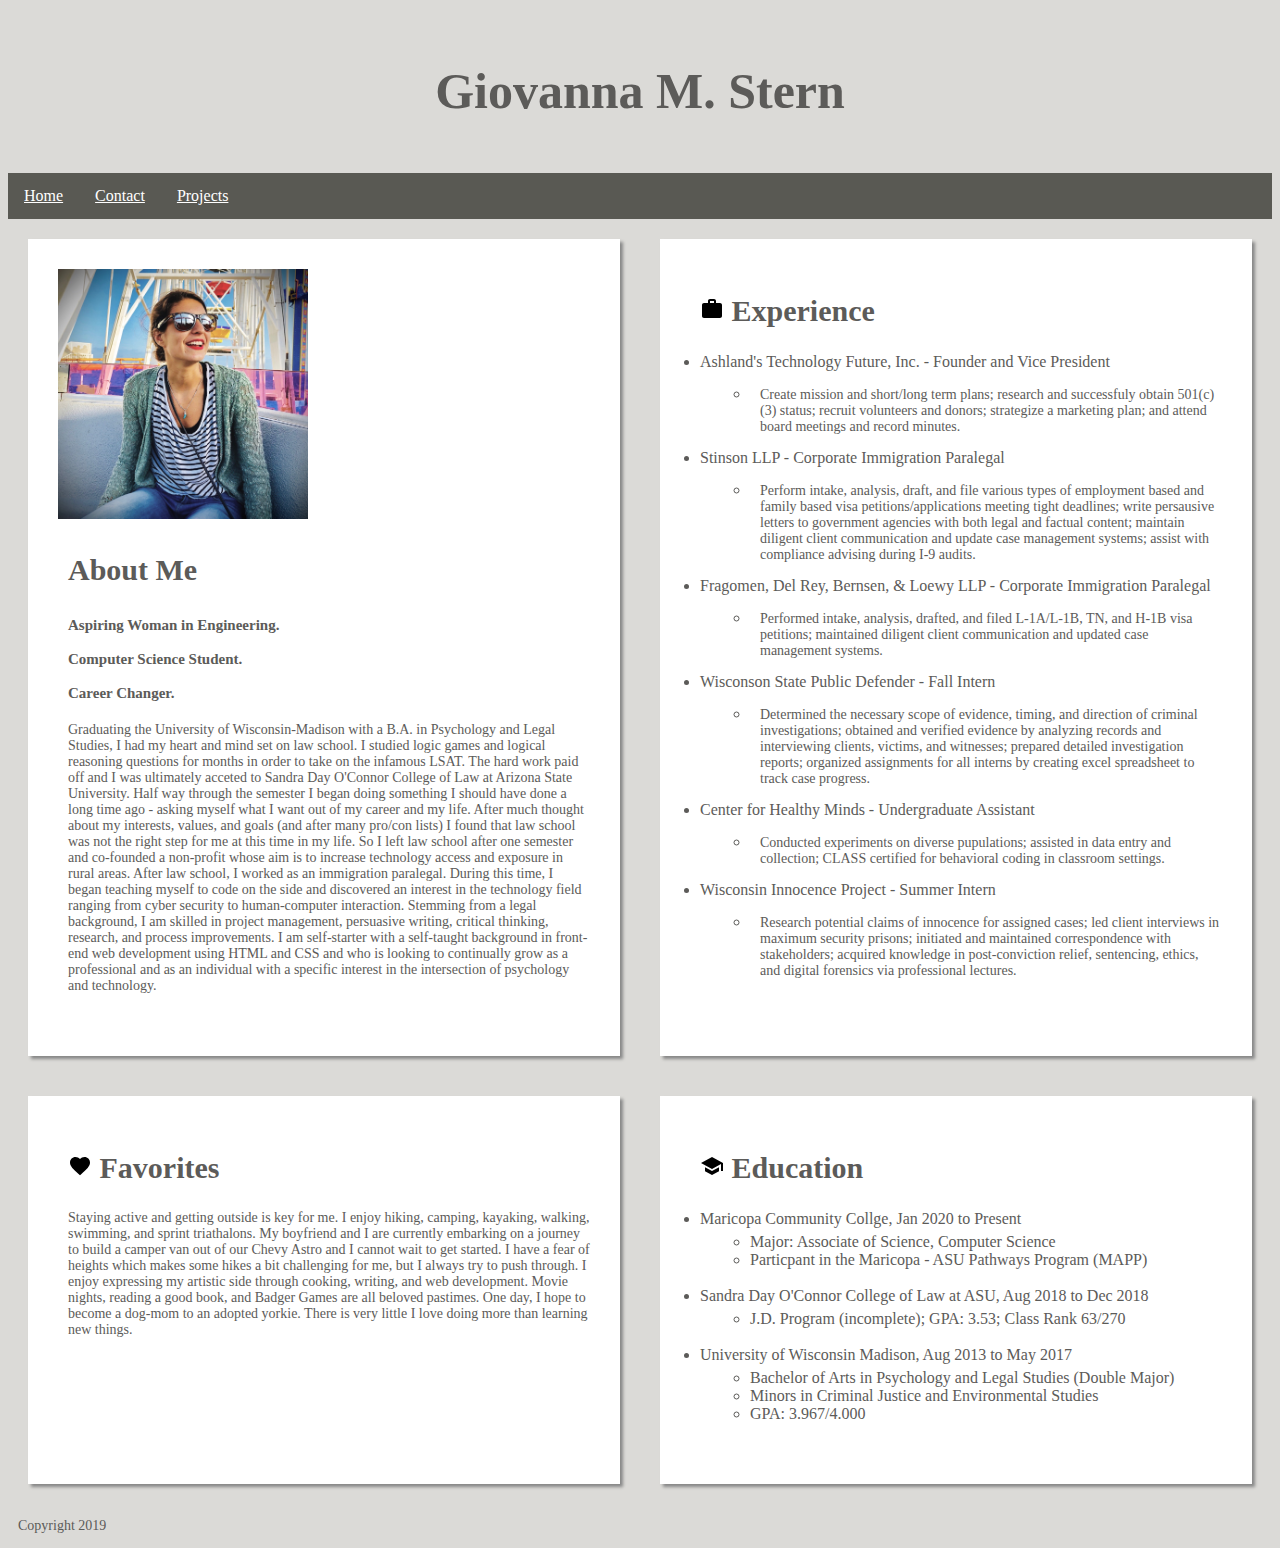
==== index.html @ 9e29d5d4 "adding razor site" ====
<!DOCTYPE html>
<html>
<head>
<title> Giovanna M. Stern </title>
<link rel="stylesheet" href="style.css"/>
<meta charset="utf-8">
<meta name="viewport" content="width=device-width, initial-scale=1.0">

<div class="header">
  <h1> Giovanna M. Stern </h1>
</div>

<div class="navbar">
  <!--Nav Bar Goes HERE!-->
  <a href="#">Home</a>
  <a href="contact.html">Contact</a>
  <a href="projects.html">Projects</a>
</div>

<div class="wrapper">

  <div id="row-1" style="display: grid; grid-template-rows: 2fr 1fr">
    <div class="container-about">
      <img style="height: 250px; width: 250px;" src="profile_photo.jpg"/>
      <h3> About Me </h3>
      <h4> Aspiring Woman in Engineering. </br> </br> Computer Science Student. </br> </br> Career Changer. </h4>
        <p> Graduating the University of Wisconsin-Madison with a B.A. in Psychology and Legal Studies, I had my heart and mind set on law school. I studied logic games and logical reasoning questions for months in order to take on the infamous LSAT. The hard work paid off and I was ultimately acceted to Sandra Day O'Connor College of Law at Arizona State University. Half way through the semester I began doing something I should have done a long time ago - asking myself what I want out of my career and my life. After much thought about my interests, values, and goals (and after many pro/con lists) I found that law school was not the right step for me at this time in my life. So I left law school after one semester and co-founded a non-profit whose aim is to increase technology access and exposure in rural areas. After law school, I worked as an immigration paralegal. During this time, I began teaching myself to code on the side and discovered an interest in the technology field ranging from cyber security to human-computer interaction. Stemming from a legal background, I am skilled in project management, persuasive writing, critical thinking, research, and process improvements. I am self-starter with a self-taught background in front-end web development using HTML and CSS and who is looking to continually grow as a professional and as an individual with a specific interest in the intersection of psychology and technology.
        </p>
      </br>
    </div>
    <div class="container-facts">
      <h2> <img src= "heart.svg" /> Favorites </h2>
      <p> Staying active and getting outside is key for me. I enjoy hiking, camping, kayaking, walking, swimming, and sprint triathalons. My boyfriend and I are currently embarking on a journey to build a camper van out of our Chevy Astro and I cannot wait to get started. I have a fear of heights which makes some hikes a bit challenging for me, but I always try to push through. I enjoy expressing my artistic side through cooking, writing, and web development. Movie nights, reading a good book, and Badger Games are all beloved pastimes. One day, I hope to become a dog-mom to an adopted yorkie. There is very little I love doing more than learning new things.
      </p>
    </div>
  </div>

  <div id="row-2" style="display: grid; grid-template-rows: 2fr 1fr">
    <div  class="container">
      <h2> <img src= "workicon.svg" /img> Experience </h2>
        <ul>
          <li>Ashland's Technology Future, Inc. - Founder and Vice President</li>
            <ul style="list-style-type:circle; padding-left: 50px;">
              <li><p>Create mission and short/long term plans; research and successfuly obtain 501(c)(3) status; recruit volunteers and donors; strategize a marketing plan; and attend board meetings and record minutes.</p></li>
            </ul>
          <li>Stinson LLP - Corporate Immigration Paralegal</li>
          <ul style="list-style-type:circle; padding-left: 50px;">
            <li><p>Perform intake, analysis, draft, and file various types of employment based and family based visa petitions/applications meeting tight deadlines; write persausive letters to government agencies with both legal and factual content; maintain diligent client communication and update case management systems; assist with compliance advising during I-9 audits.</p></li>
          </ul>
          <li>Fragomen, Del Rey, Bernsen, & Loewy LLP - Corporate Immigration Paralegal</li>
          <ul style="list-style-type:circle; padding-left: 50px;">
            <li><p>Performed intake, analysis, drafted, and filed L-1A/L-1B, TN, and H-1B visa petitions; maintained diligent client communication and updated case management systems.</p></li>
          </ul>
          <li>Wisconson State Public Defender - Fall Intern</li>
          <ul style="list-style-type:circle; padding-left: 50px;">
            <li><p>Determined the necessary scope of evidence, timing, and direction of criminal investigations; obtained and verified evidence by analyzing records and interviewing clients, victims, and witnesses; prepared detailed investigation reports; organized assignments for all interns by creating excel spreadsheet to track case progress.</p></li>
          </ul>
          <li>Center for Healthy Minds - Undergraduate Assistant</li>
          <ul style="list-style-type:circle; padding-left: 50px;">
            <li><p>Conducted experiments on diverse pupulations; assisted in data entry and collection; CLASS certified for behavioral coding in classroom settings.</p></li>
          </ul>
          <li>Wisconsin Innocence Project - Summer Intern</li>
          <ul style="list-style-type:circle; padding-left: 50px;">
            <li><p>Research potential claims of innocence for assigned cases; led client interviews in maximum security prisons; initiated and maintained correspondence with stakeholders; acquired knowledge in post-conviction relief, sentencing, ethics, and digital forensics via professional lectures.</p></li>
          </ul>
        </ul>
    </div>

    <div  class="container">
      <h2> <img src="eduicon.svg"/img> Education </h2>
        <ul>
          <li> Maricopa Community Collge, Jan 2020 to Present </li>
            <ul style="list-style-type:circle; padding-left: 50px; padding-top: 5px">
              <li> Major: Associate of Science, Computer Science </li>
              <li> Particpant in the Maricopa - ASU Pathways Program (MAPP) </li>
            </ul> </br>
        <li> Sandra Day O'Connor College of Law at ASU, Aug 2018 to Dec 2018 </li>
          <ul style="list-style-type:circle; padding-left: 50px; padding-top: 5px">
            <li> J.D. Program (incomplete); GPA: 3.53; Class Rank 63/270 </li>
          </ul> </br>
          <li> University of Wisconsin Madison, Aug 2013 to May 2017 </li>
            <ul style="list-style-type:circle; padding-left: 50px; padding-top: 5px">
              <li> Bachelor of Arts in Psychology and Legal Studies (Double Major) </li>
              <li> Minors in Criminal Justice and Environmental Studies </li>
              <li> GPA: 3.967/4.000 </li>
        </ul>
    </div>
  </div>

  <div class="footer">
    <p> Copyright 2019 </p>
</div>

</html>
---- style.css ----
html {
  background-color: #dbdad7;
}

.wrapper {
  display: grid;
  grid-template-columns: 2fr 2fr;
  height: 500px
}

.header {
  background-color: #dbdad7;
  padding: 20px;
  text-align: center;
}

.navbar {
  overflow: hidden;
  background-color: #595953;
}

.navbar a {
  float: left;
  display: block;
  color: #ffffff;
  text-align: left;
  padding: 14px 16px;
  font-family: verdana;
}

.navbar a:hover {
  background-color: #f9fccc;
  color: black;
}

h1 {
  font-size: 50px;
  font-family: "Palatino Linotype", "Book Antiqua", palantino,serif;
  font-style: normal;
  color: #5c5b59;
}

h2 {
  font-size: 30px;
  font-family: "Palatino Linotype", "Book Antiqua", palantino,serif;
  font-style: normal;
  color: #5c5b59;
  padding-left: 10px;
}

h3 {
  font-size: 30px;
  font-family: "Palatino Linotype", "Book Antiqua", palantino,serif;
  font-style: normal;
  color: #5c5b59;
  padding-left: 10px;
}

h4 {
  font-size: 15px;
  font-family: verdana;
  font-style: normal;
  color: #5c5b59;
  padding-left: 10px;
}

h5 {
  font-size: 10px;
  font-family: verdana;
  font-style: normal;
  color: #5c5b59;
  padding-left: 5px;
}

p {
  font-size: 14px;
  font-family: verdana;
  font-style: normal;
  color: #5c5b59;
  padding-left: 10px;
}

ul {
  font-size: 16px;
  font-family: verdana;
  font-style: normal;
  color: #5c5b59;
  padding-left: 10px;
}

.container {
  background-color: white;
  margin: 20px;
  padding: 30px;
  box-shadow: 3px 3px 3px #888888;

}

.container-about {
  background-color: white;
  margin: 20px;
  padding: 30px;
  box-shadow: 3px 3px 3px #888888;

}

.container-facts {
  background-color: white;
  margin: 20px;
  padding: 30px;
  box-shadow: 3px 3px 3px #888888;

}

.container-contact {
  background-color: white;
  margin: 5px;
  padding: 10px;
  box-shadow: 3px 3px 3px #888888;

}

@media screen and (max-width: 600px) {
  .container {
    width: 100%;
  }
  .wrapper {
    display: block;
  }
}
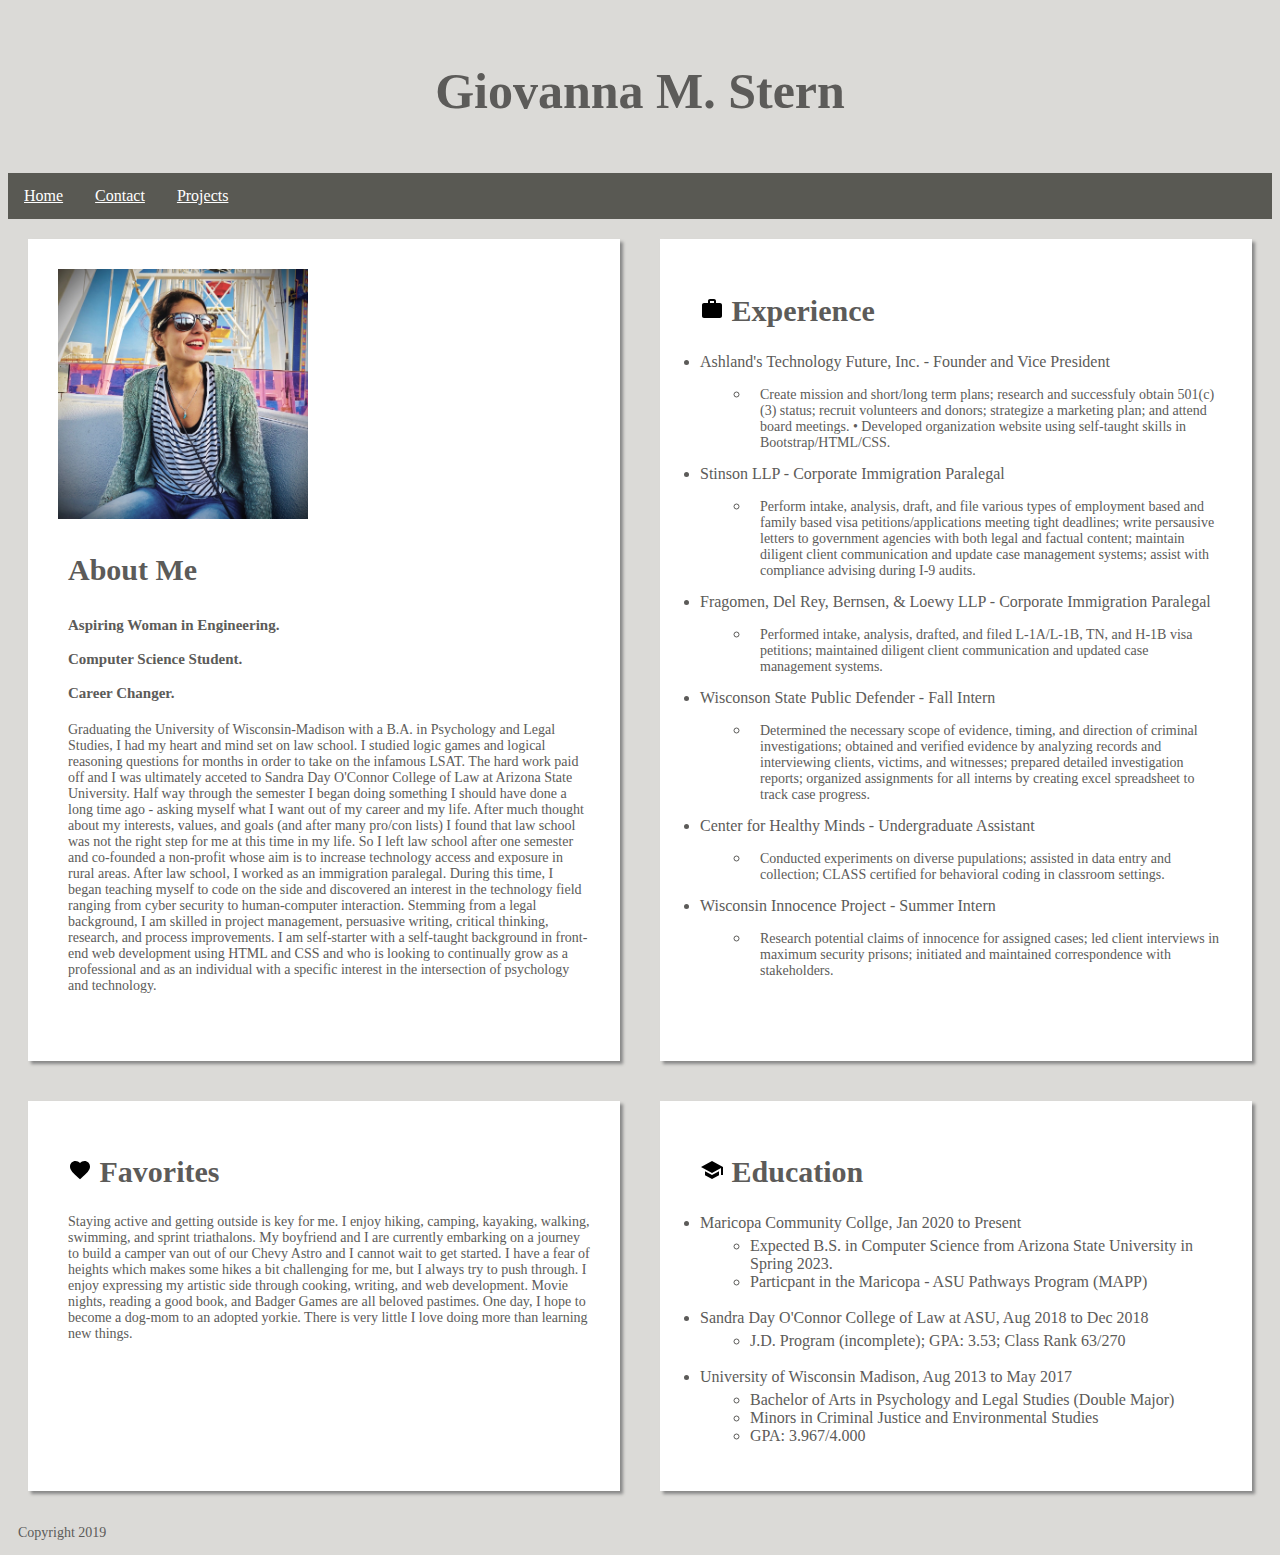
==== commit 8c485025: "Update to experience and added Razor and ATF to projects." ====
--- a/index.html
+++ b/index.html
@@ -41,7 +41,7 @@
         <ul>
           <li>Ashland's Technology Future, Inc. - Founder and Vice President</li>
             <ul style="list-style-type:circle; padding-left: 50px;">
-              <li><p>Create mission and short/long term plans; research and successfuly obtain 501(c)(3) status; recruit volunteers and donors; strategize a marketing plan; and attend board meetings and record minutes.</p></li>
+              <li><p>Create mission and short/long term plans; research and successfuly obtain 501(c)(3) status; recruit volunteers and donors; strategize a marketing plan; and attend board meetings. •	Developed organization website using self-taught skills in Bootstrap/HTML/CSS.</p></li>
             </ul>
           <li>Stinson LLP - Corporate Immigration Paralegal</li>
           <ul style="list-style-type:circle; padding-left: 50px;">
@@ -61,7 +61,7 @@
           </ul>
           <li>Wisconsin Innocence Project - Summer Intern</li>
           <ul style="list-style-type:circle; padding-left: 50px;">
-            <li><p>Research potential claims of innocence for assigned cases; led client interviews in maximum security prisons; initiated and maintained correspondence with stakeholders; acquired knowledge in post-conviction relief, sentencing, ethics, and digital forensics via professional lectures.</p></li>
+            <li><p>Research potential claims of innocence for assigned cases; led client interviews in maximum security prisons; initiated and maintained correspondence with stakeholders.</p></li>
           </ul>
         </ul>
     </div>
@@ -71,7 +71,7 @@
         <ul>
           <li> Maricopa Community Collge, Jan 2020 to Present </li>
             <ul style="list-style-type:circle; padding-left: 50px; padding-top: 5px">
-              <li> Major: Associate of Science, Computer Science </li>
+              <li> Expected B.S. in Computer Science from Arizona State University in Spring 2023.</li>
               <li> Particpant in the Maricopa - ASU Pathways Program (MAPP) </li>
             </ul> </br>
         <li> Sandra Day O'Connor College of Law at ASU, Aug 2018 to Dec 2018 </li>
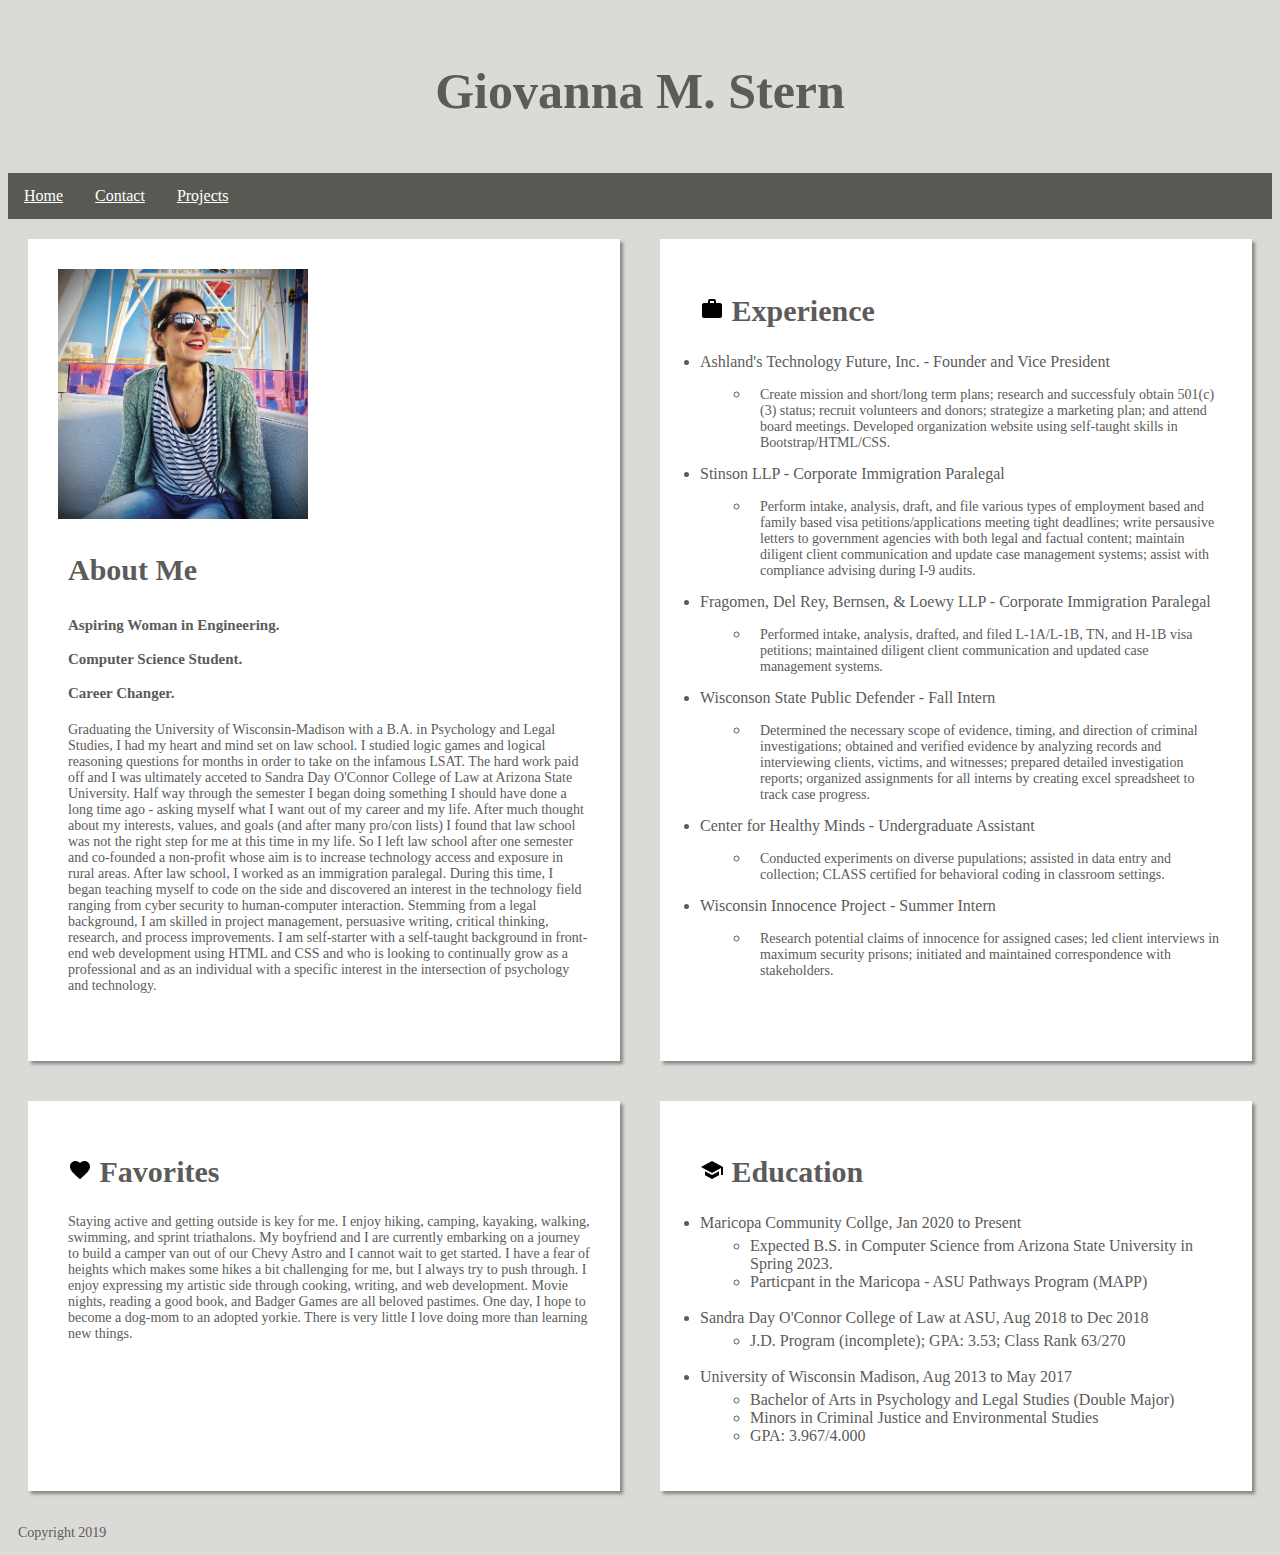
==== commit 765b952c: "removed bullet point in ATF exp." ====
--- a/index.html
+++ b/index.html
@@ -41,7 +41,7 @@
         <ul>
           <li>Ashland's Technology Future, Inc. - Founder and Vice President</li>
             <ul style="list-style-type:circle; padding-left: 50px;">
-              <li><p>Create mission and short/long term plans; research and successfuly obtain 501(c)(3) status; recruit volunteers and donors; strategize a marketing plan; and attend board meetings. •	Developed organization website using self-taught skills in Bootstrap/HTML/CSS.</p></li>
+              <li><p>Create mission and short/long term plans; research and successfuly obtain 501(c)(3) status; recruit volunteers and donors; strategize a marketing plan; and attend board meetings. Developed organization website using self-taught skills in Bootstrap/HTML/CSS.</p></li>
             </ul>
           <li>Stinson LLP - Corporate Immigration Paralegal</li>
           <ul style="list-style-type:circle; padding-left: 50px;">
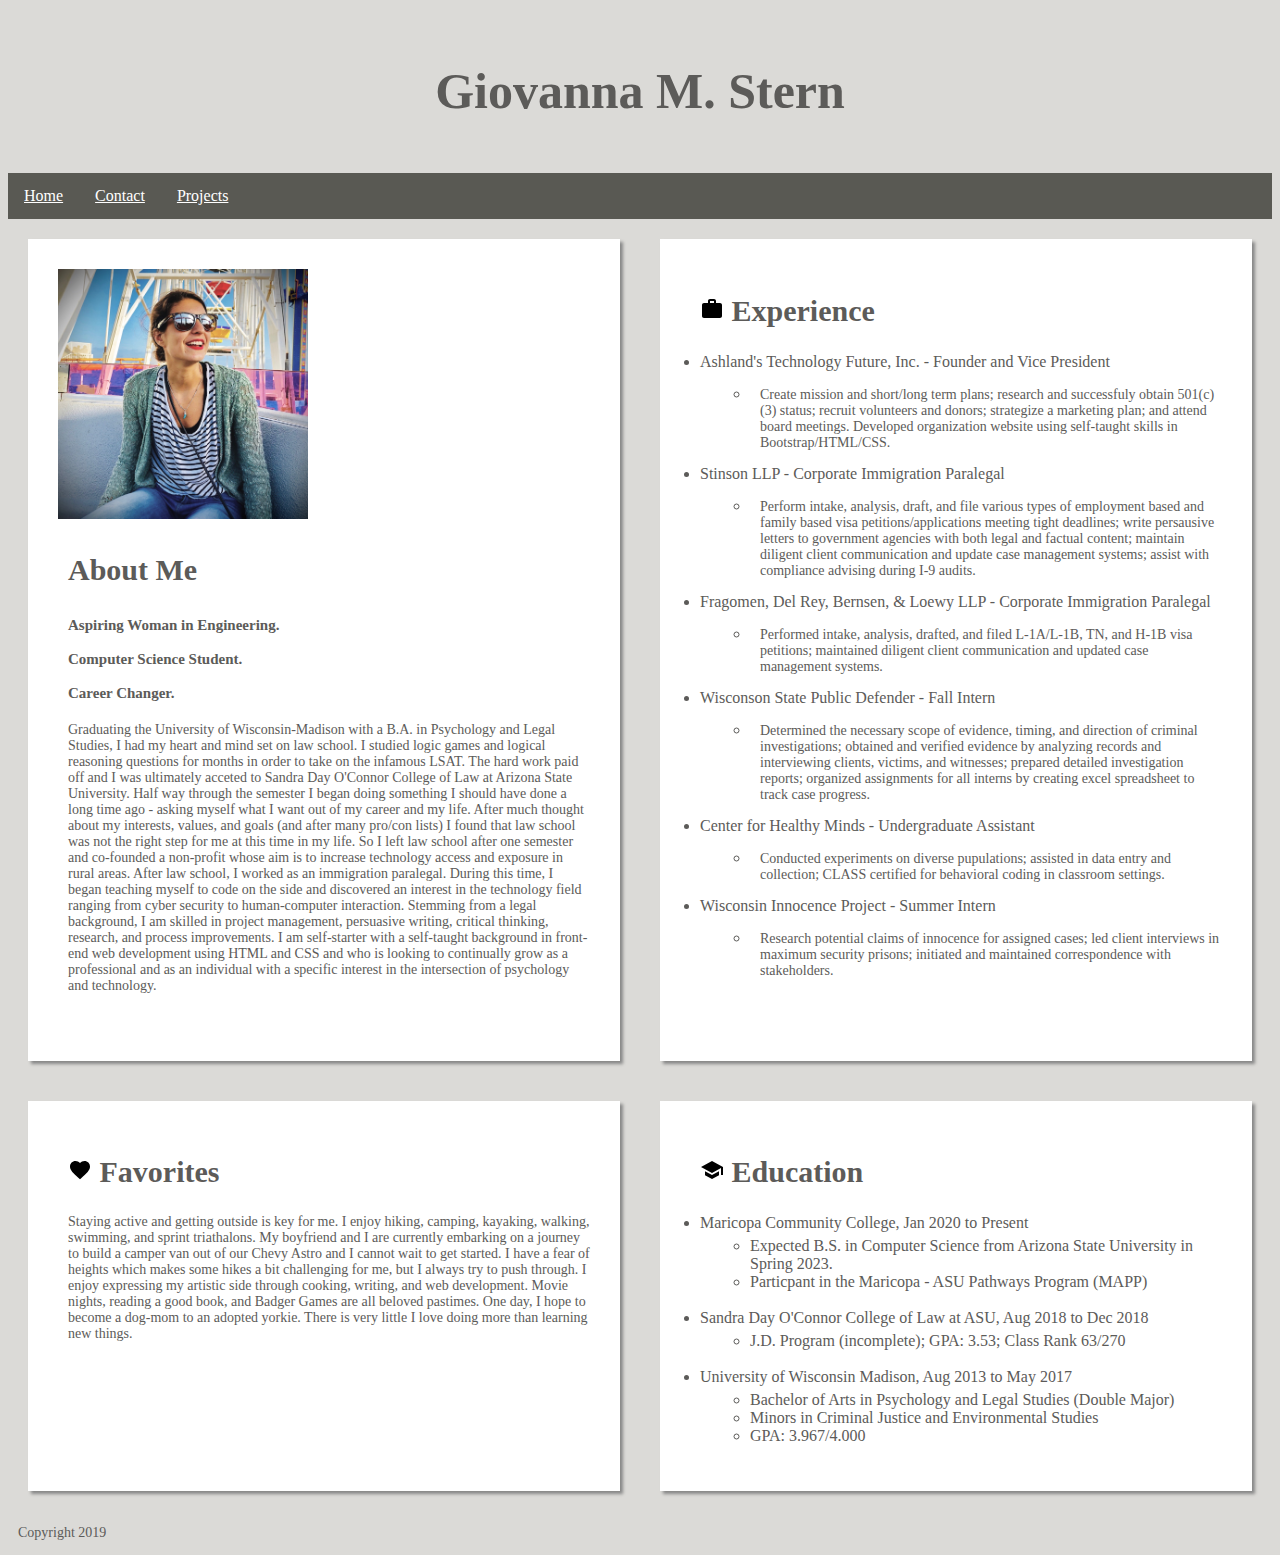
==== commit ece4c315: "Corrected "college" typo." ====
--- a/index.html
+++ b/index.html
@@ -69,7 +69,7 @@
     <div  class="container">
       <h2> <img src="eduicon.svg"/img> Education </h2>
         <ul>
-          <li> Maricopa Community Collge, Jan 2020 to Present </li>
+          <li> Maricopa Community College, Jan 2020 to Present </li>
             <ul style="list-style-type:circle; padding-left: 50px; padding-top: 5px">
               <li> Expected B.S. in Computer Science from Arizona State University in Spring 2023.</li>
               <li> Particpant in the Maricopa - ASU Pathways Program (MAPP) </li>
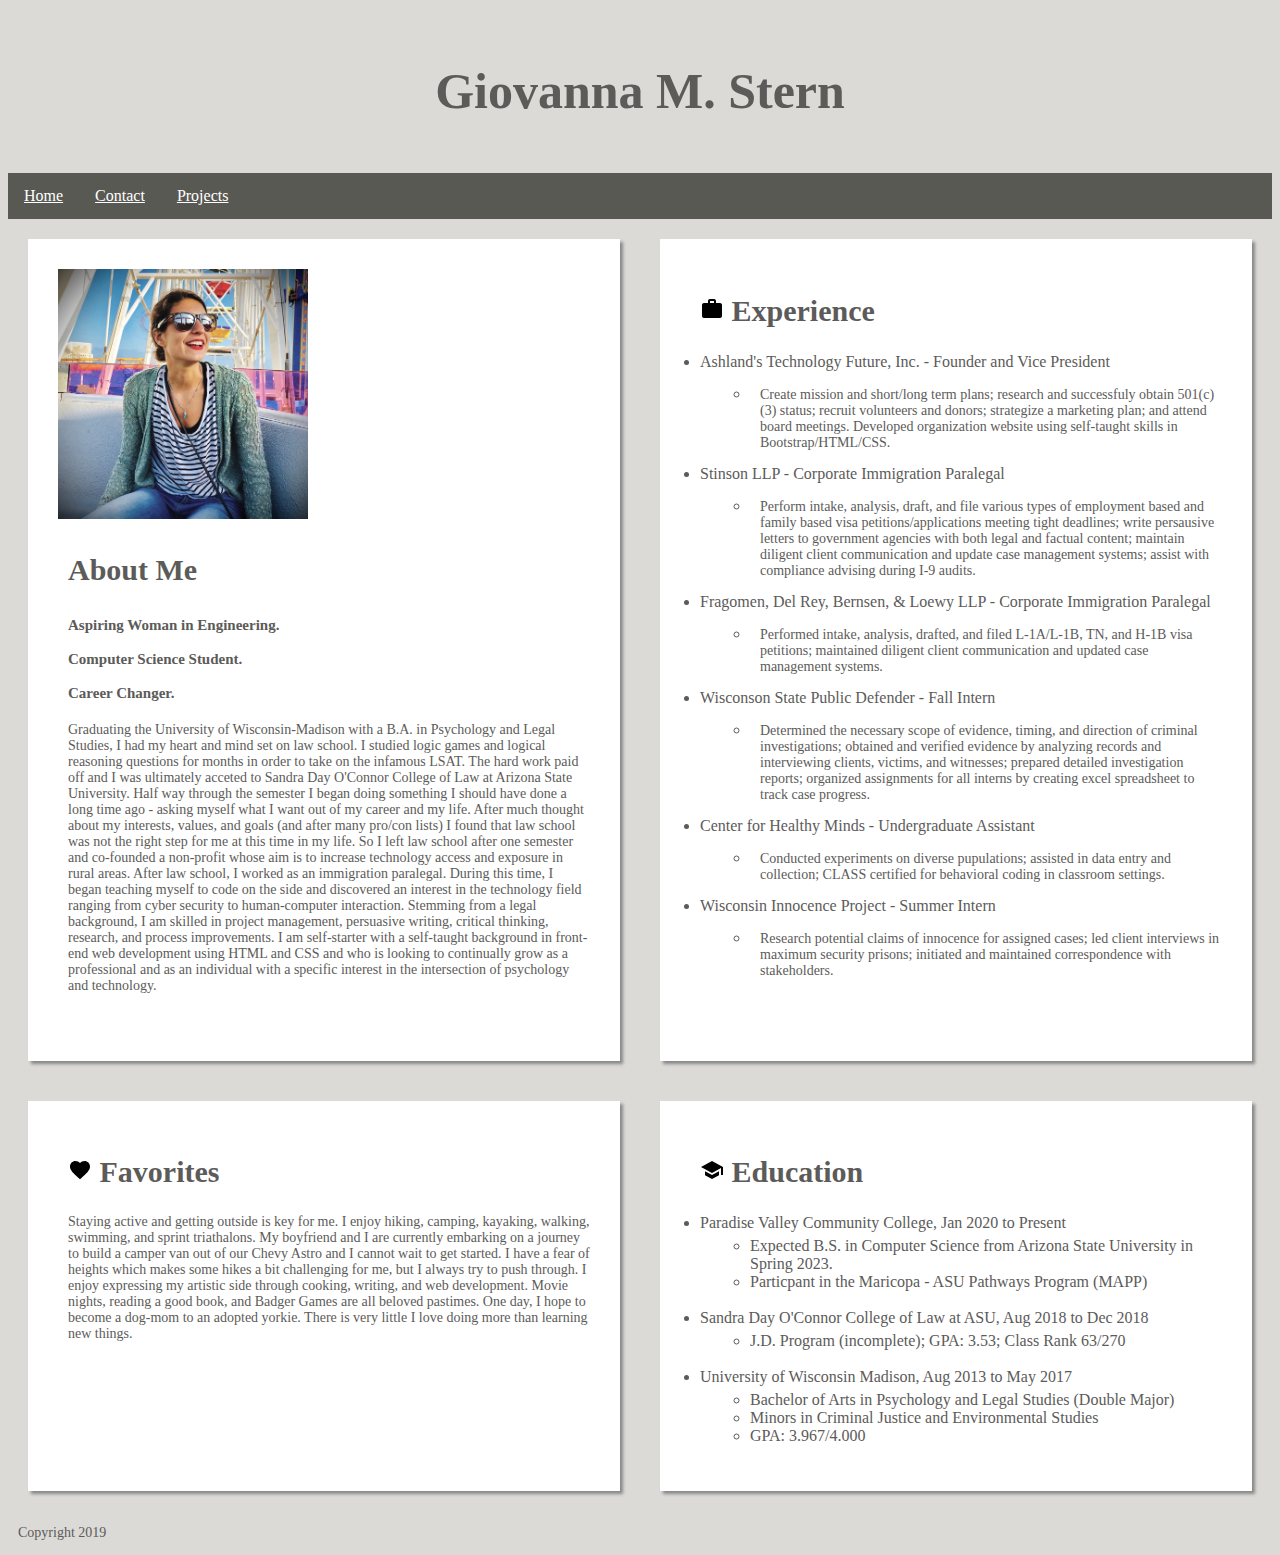
==== commit 93a10f5d: "Change to PV Communnity College" ====
--- a/index.html
+++ b/index.html
@@ -69,7 +69,7 @@
     <div  class="container">
       <h2> <img src="eduicon.svg"/img> Education </h2>
         <ul>
-          <li> Maricopa Community College, Jan 2020 to Present </li>
+          <li> Paradise Valley Community College, Jan 2020 to Present </li>
             <ul style="list-style-type:circle; padding-left: 50px; padding-top: 5px">
               <li> Expected B.S. in Computer Science from Arizona State University in Spring 2023.</li>
               <li> Particpant in the Maricopa - ASU Pathways Program (MAPP) </li>
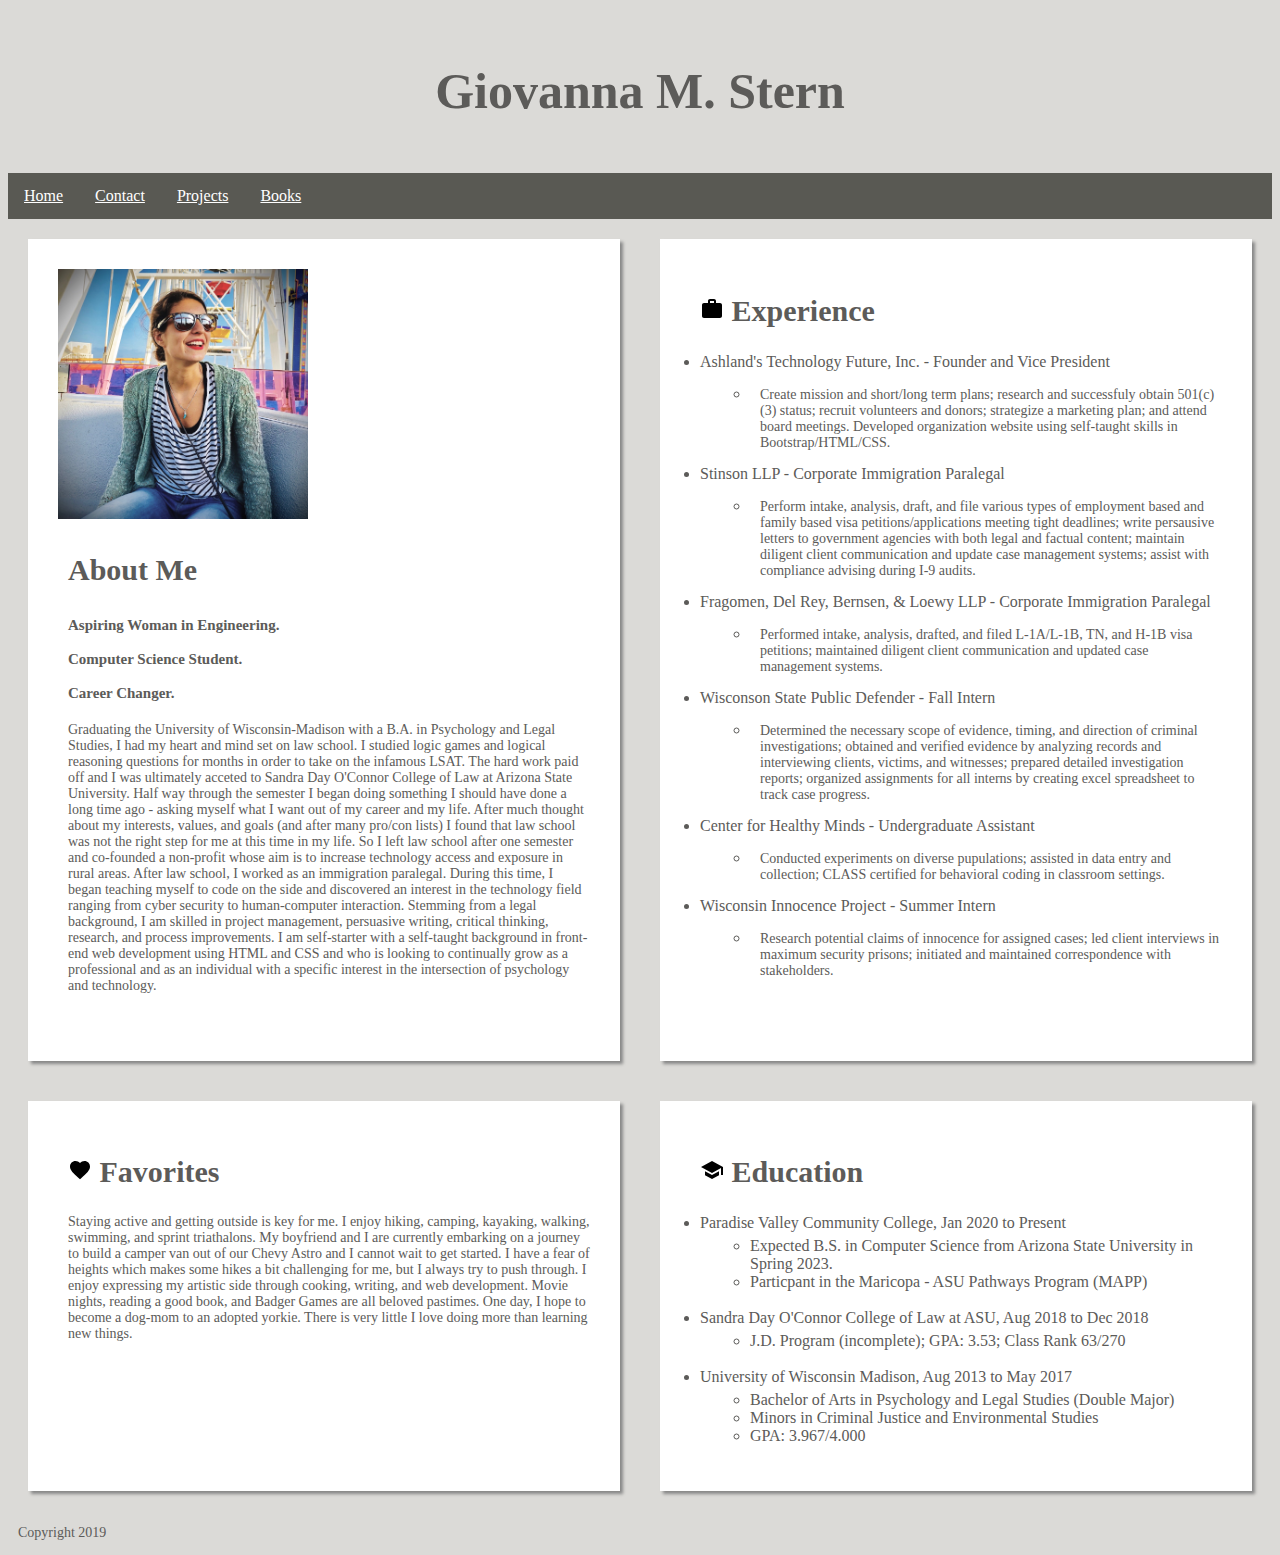
==== commit bfbf5ced: "Added books tab" ====
--- a/index.html
+++ b/index.html
@@ -15,6 +15,7 @@
   <a href="#">Home</a>
   <a href="contact.html">Contact</a>
   <a href="projects.html">Projects</a>
+  <a href="books.html">Books</a>
 </div>
 
 <div class="wrapper">
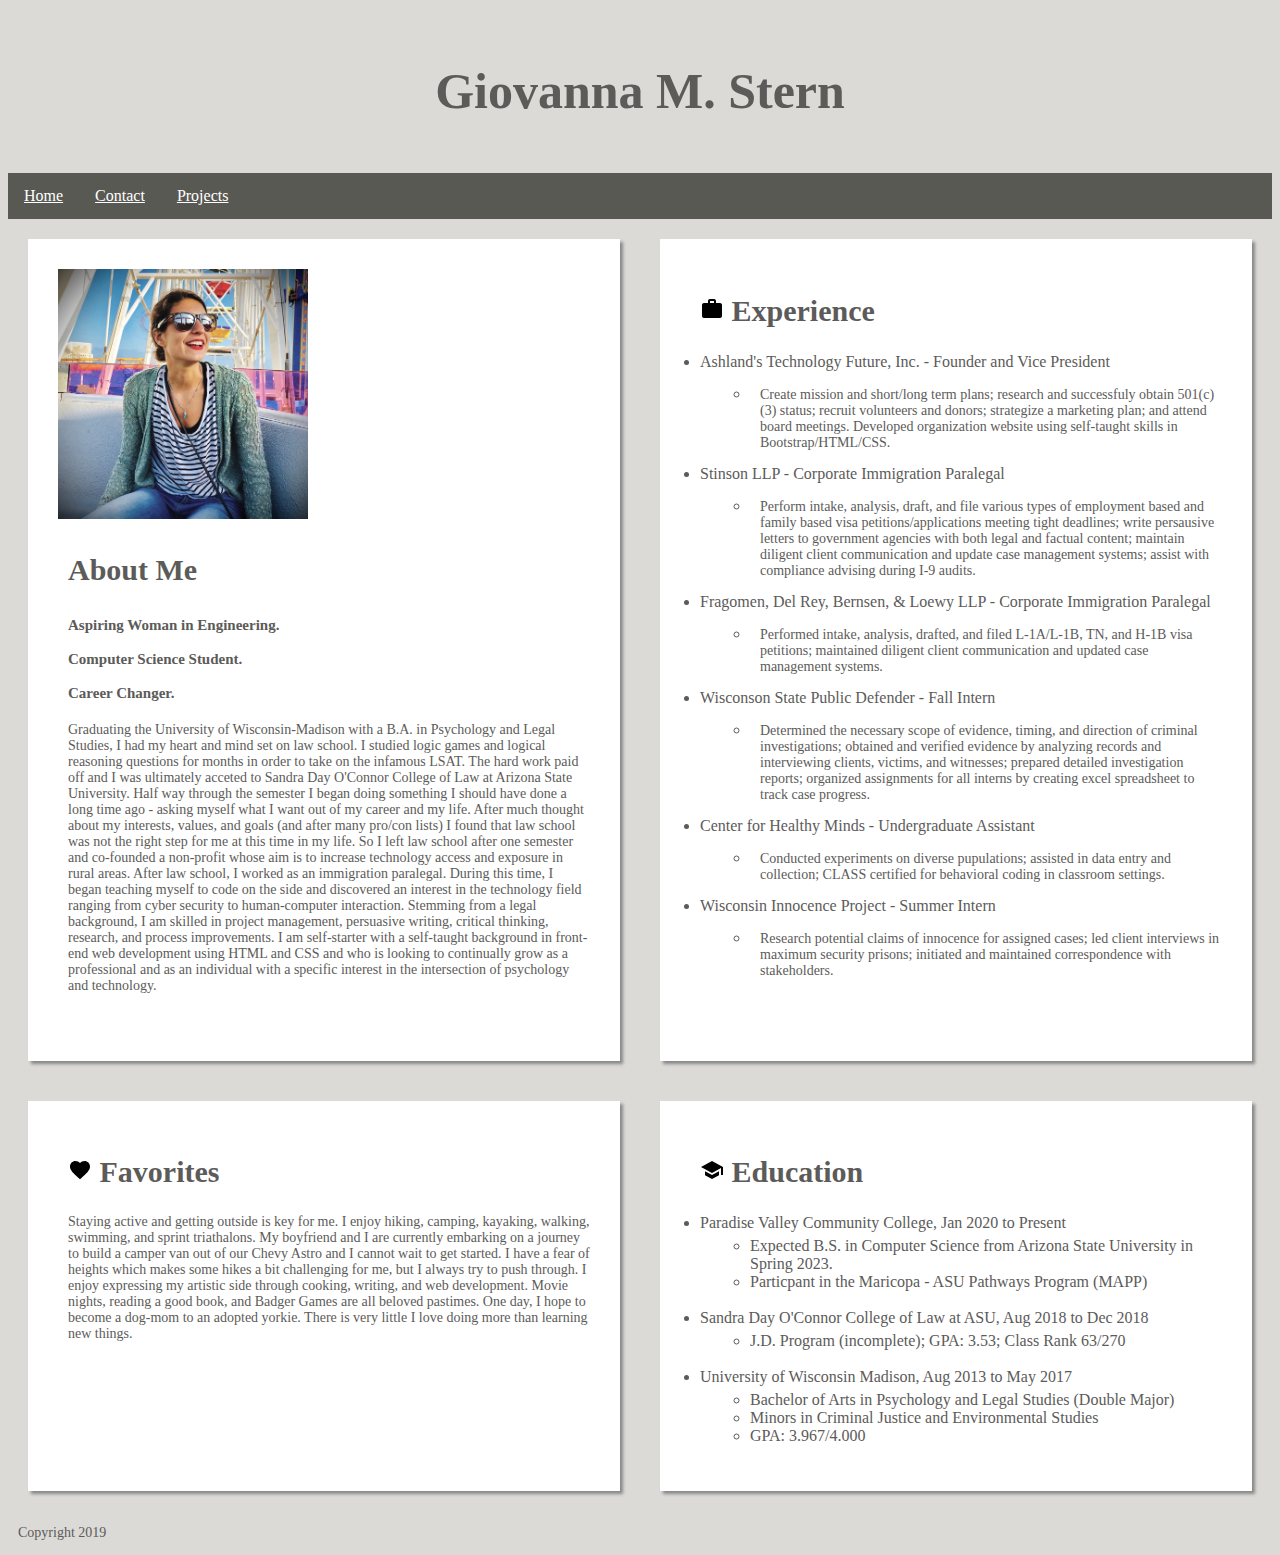
==== commit 6f3275c7: "remove books from nav" ====
--- a/index.html
+++ b/index.html
@@ -15,7 +15,6 @@
   <a href="#">Home</a>
   <a href="contact.html">Contact</a>
   <a href="projects.html">Projects</a>
-  <a href="books.html">Books</a>
 </div>
 
 <div class="wrapper">
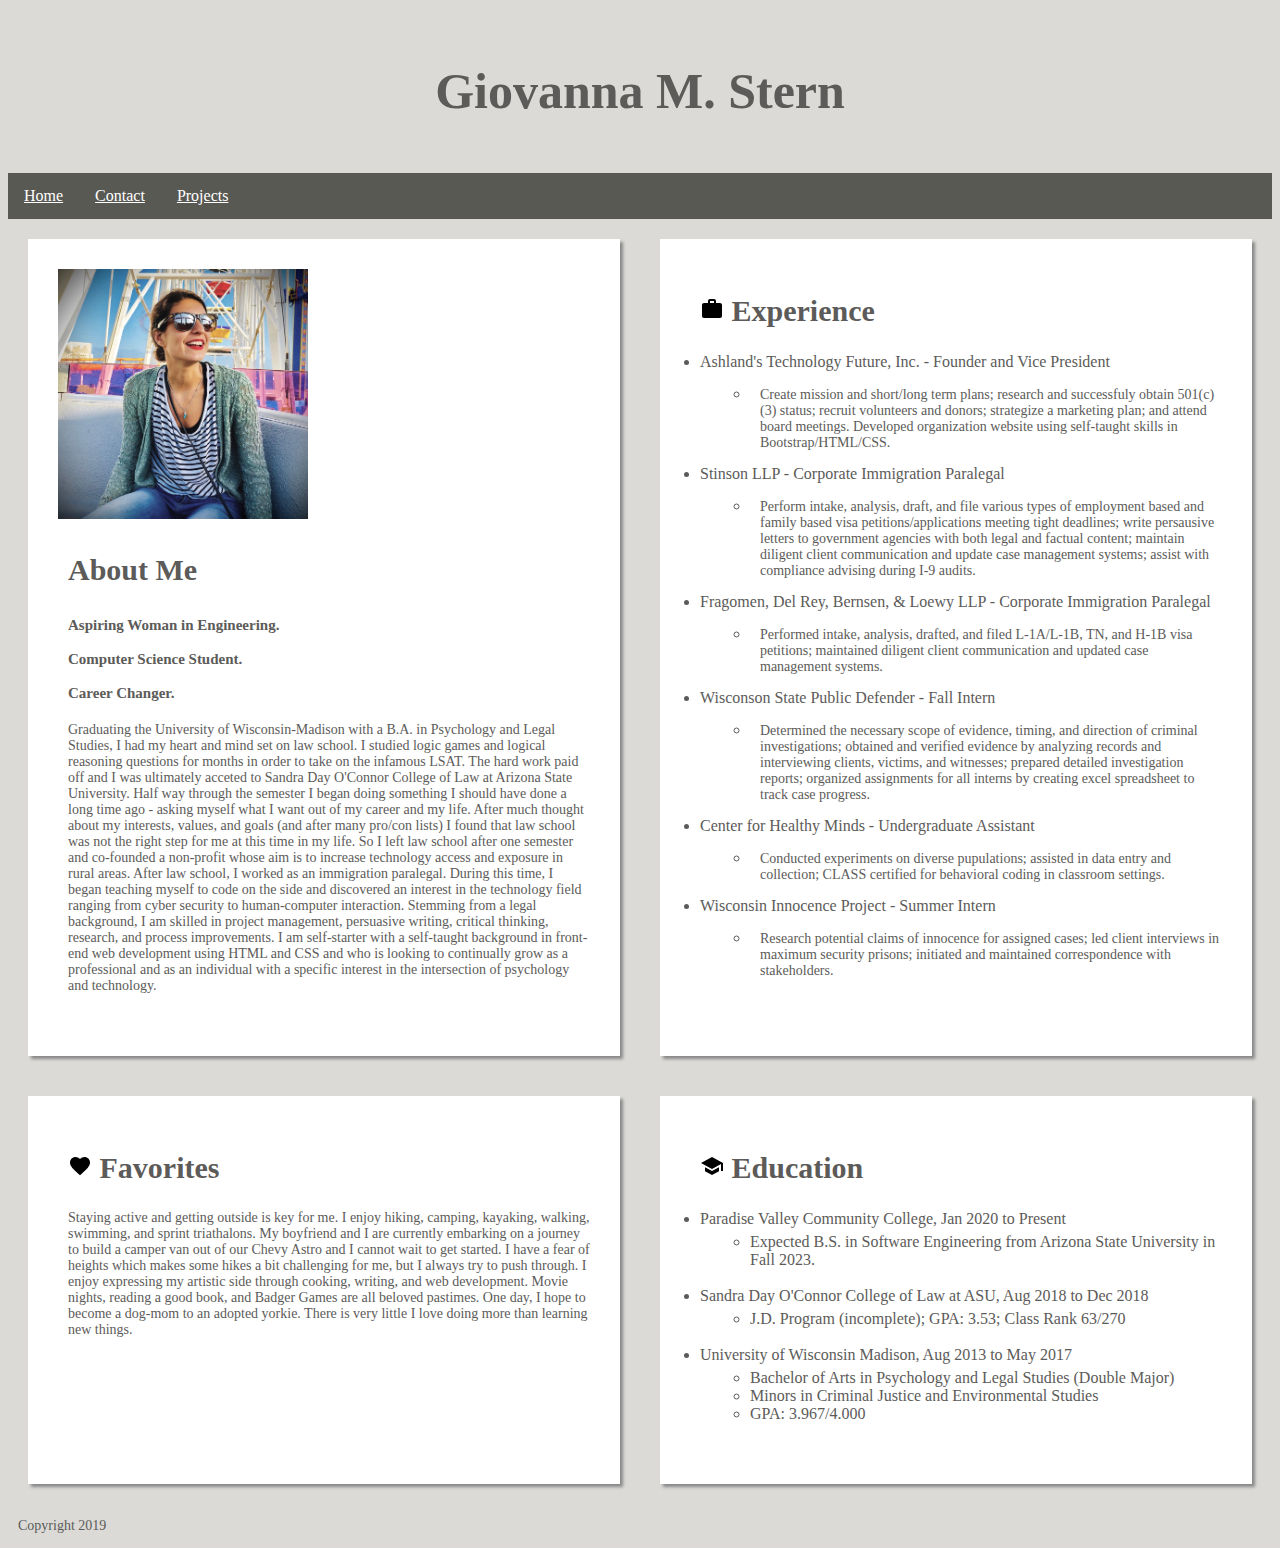
==== commit 3003227d: "update education" ====
--- a/index.html
+++ b/index.html
@@ -71,8 +71,7 @@
         <ul>
           <li> Paradise Valley Community College, Jan 2020 to Present </li>
             <ul style="list-style-type:circle; padding-left: 50px; padding-top: 5px">
-              <li> Expected B.S. in Computer Science from Arizona State University in Spring 2023.</li>
-              <li> Particpant in the Maricopa - ASU Pathways Program (MAPP) </li>
+              <li> Expected B.S. in Software Engineering from Arizona State University in Fall 2023.</li>
             </ul> </br>
         <li> Sandra Day O'Connor College of Law at ASU, Aug 2018 to Dec 2018 </li>
           <ul style="list-style-type:circle; padding-left: 50px; padding-top: 5px">
